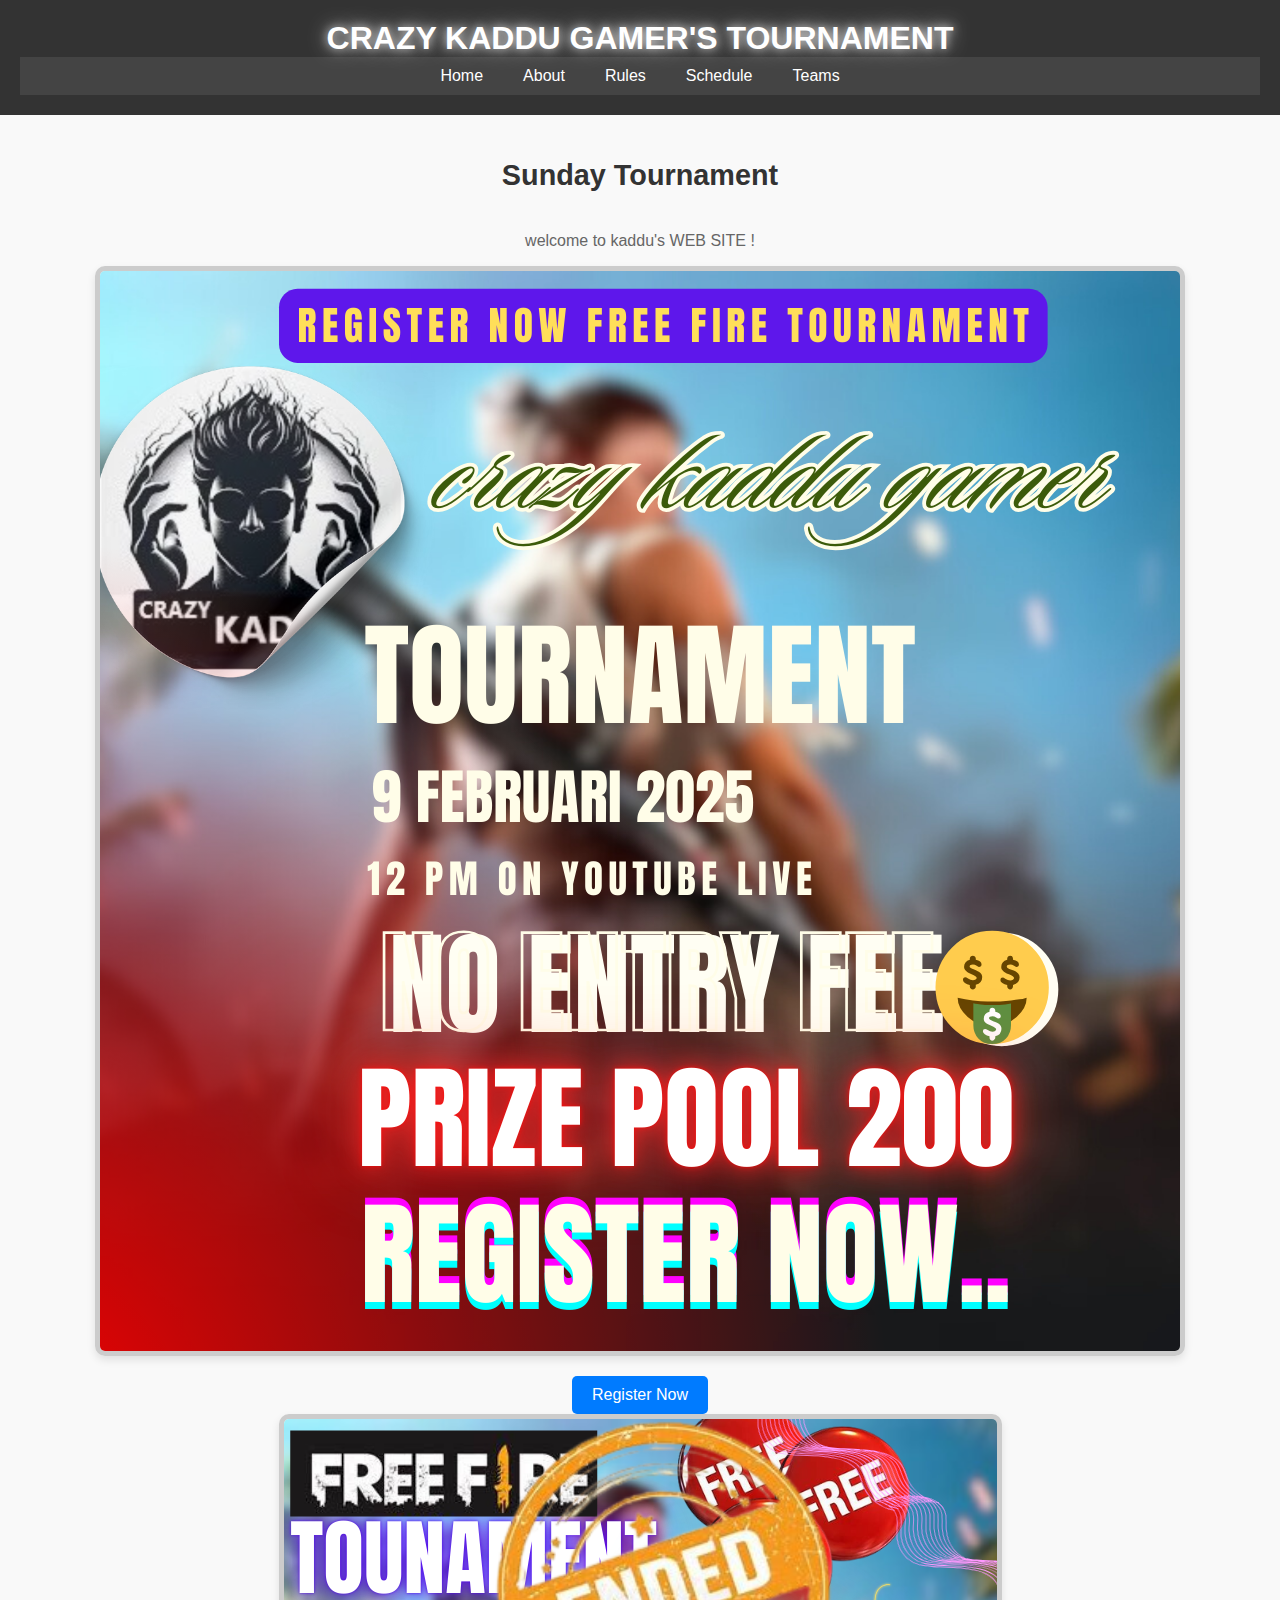
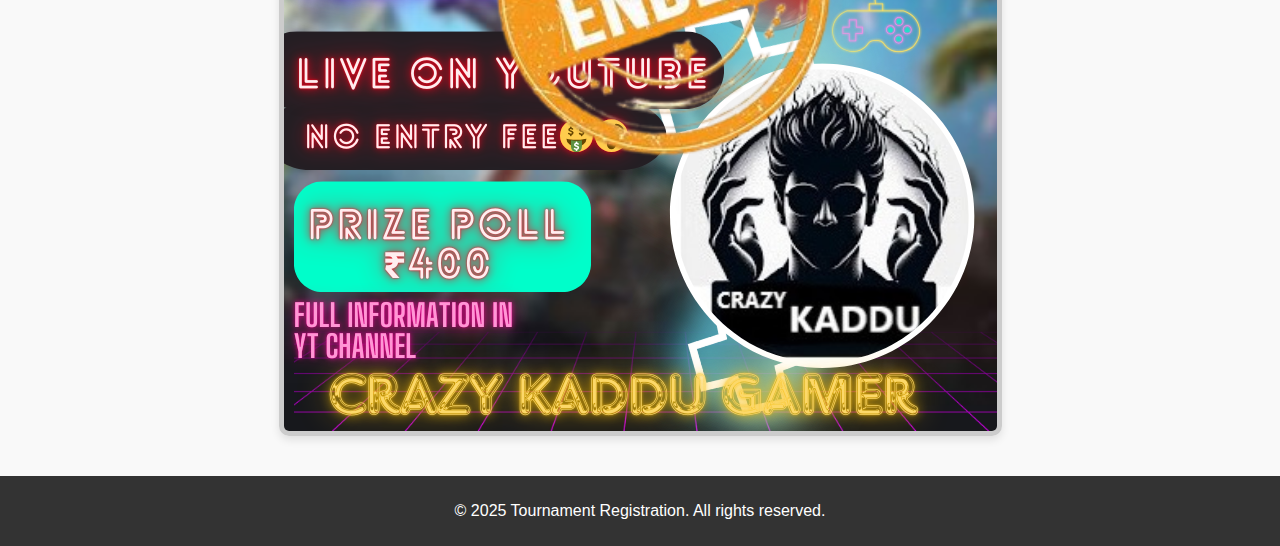
==== index.html @ c14dc3fb "Update index.html" ====
<!DOCTYPE html>
<html lang="en">
<head>
    <meta charset="UTF-8">
    <meta name="viewport" content="width=device-width, initial-scale=1.0">
    <title>Home - Tournament Registration</title>
    <link rel="stylesheet" href="styles.css">
    <style>
        .insta-frame {
            max-width: 100%;
            height: AUTO;
            margin-bottom: 20px;
            border: 5px solid #ccc; 
            box-shadow: 0 4px 8px rgba(0, 0, 0, 0.1); 
            border-radius: 10px; 
        }
        .center-content {
            display: flex;
            flex-direction: column;
            align-items: center;
        }
    </style>
</head>
<body class="body">
    <header class="header">
        <h1 class="header-title">CRAZY KADDU GAMER'S TOURNAMENT</h1>
        <nav class="nav">
            <ul class="nav-list">
                <li class="nav-item"><a href="index.html" class="nav-link">Home</a></li>
                <li class="nav-item"><a href="about.html" class="nav-link">About</a></li>
        
                <li class="nav-item"><a href="rules.html" class="nav-link">Rules</a></li>
                <li class="nav-item"><a href="schedule.html" class="nav-link">Schedule</a></li>
                <li class="nav-item"><a href="teams.html" class="nav-link">Teams</a></li>
            </ul>
        </nav>
    </header>
    <main class="main">
        <section class="main-section center-content">
            <h2 class="main-heading">Sunday Tournament</h2>
            <p class="main-text">welcome to kaddu's WEB SITE !</p>
 <img src="Olive Green and Dark Green Tennis Tournament Instagram Post (1).png" class ="insta-frame">

<a href="https://docs.google.com/forms/d/1CLk4UjoyXdGxr-pLaBGhxblEuFolL2P28bnDw8mNJg0/viewform" class="main-button">Register Now</a>
            
            <img src="free fire (4).png" class="insta-frame">

            
        </section>
    </main>
    <footer class="footer">
        <p class="footer-text">&copy; 2025 Tournament Registration. All rights reserved.</p>
    </footer>
</body>
</html>
---- styles.css ----
/* General Reset */
body {
    margin: 0;
    font-family: Arial, sans-serif;
}

/* Header Styling */
header {
    background-color: #333;
    color: #fff;
    padding: 20px;
    text-align: center;
}

header h1 {
    margin: 0;
    font-size: 2rem;
    text-shadow: 0 0 10px rgba(255, 255, 255, 0.7), 0 0 20px rgba(255, 255, 255, 0.7); /* Glowing effect */
}

/* Navigation Styling */
nav ul {
    list-style-type: none;
    padding: 0;
    margin: 0;
    display: flex;
    justify-content: center;
    flex-wrap: wrap; /* To handle wrapping on small screens */
    background-color: #444;
}

nav ul li {
    margin: 0;
}

nav ul li a {
    text-decoration: none;
    color: white;
    padding: 10px 20px;
    display: block;
    transition: background-color 0.3s, color 0.3s;
}

nav ul li a:hover {
    background-color: #ff6347; /* Tomato color for hover effect */
    color: #fff;
}

/* Main Section Styling */
main {
    padding: 20px;
    text-align: center;
    background-color: #f9f9f9;
}

main h2 {
    font-size: 1.8rem;
    color: #333;
    text-shadow: 0 0 10px rgba(255, 255, 255, 0.7), 0 0 20px rgba(255, 255, 255, 0.7); /* Glowing effect */
}

main p {
    font-size: 1rem;
    color: #666;
}

main a {
    text-decoration: none;
    color: #fff;
    background-color: #007bff;
    padding: 10px 20px;
    border-radius: 5px;
    transition: background-color 0.3s;
}

main a:hover {
    background-color: #0056b3;
}

/* Footer Styling */
footer {
    text-align: center;
    padding: 10px;
    background-color: #333;
    color: #fff;
}

/* Responsive Design */
@media (max-width: 768px) {
    header h1 {
        font-size: 1.5rem; /* Adjust header font size for smaller screens */
    }

    nav ul li a {
        padding: 10px; /* Reduce padding for better fit */
        font-size: 0.9rem; /* Adjust font size for mobile */
    }

    main h2 {
        font-size: 1.5rem;
    }

    main p {
        font-size: 0.9rem;
    }

    main a {
        font-size: 0.9rem;
        padding: 8px 16px; /* Reduce padding for buttons */
    }

    .template-section {
        margin: 10px auto; /* Adjust section margins */
    }
}
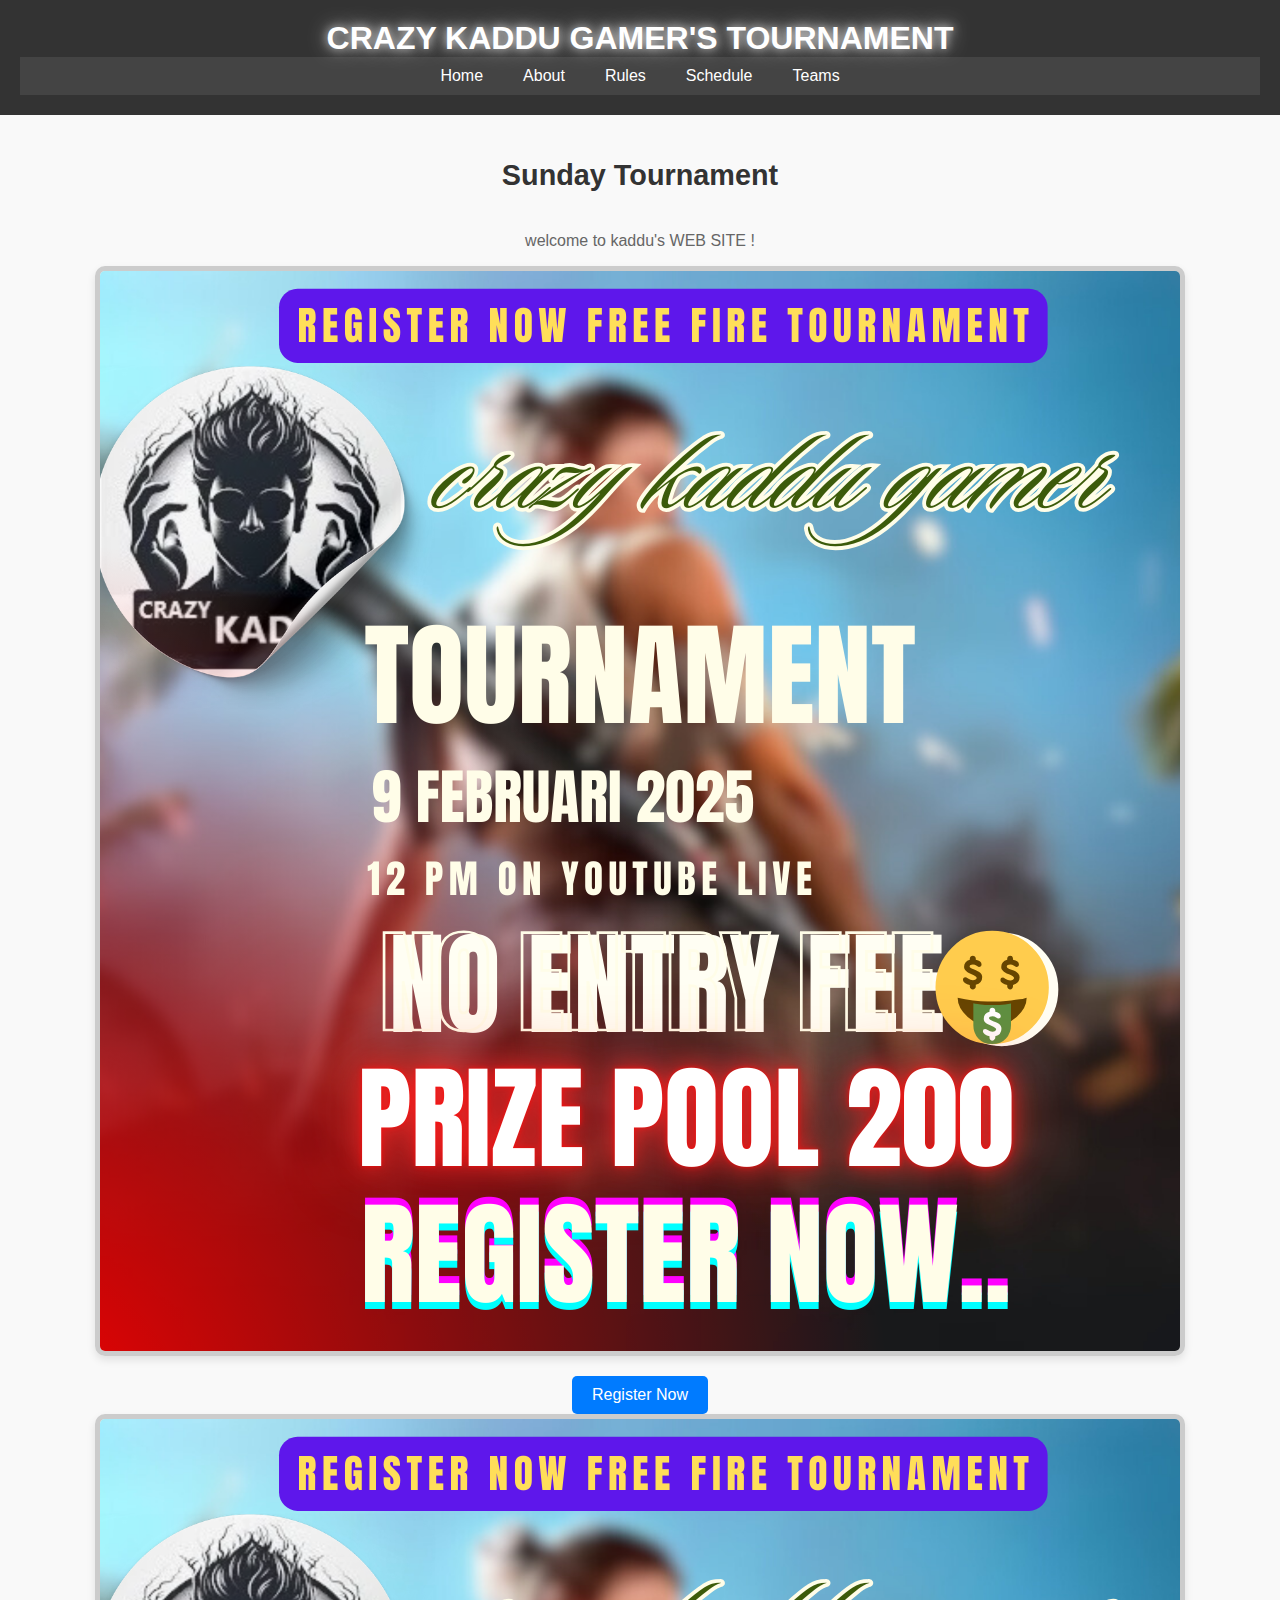
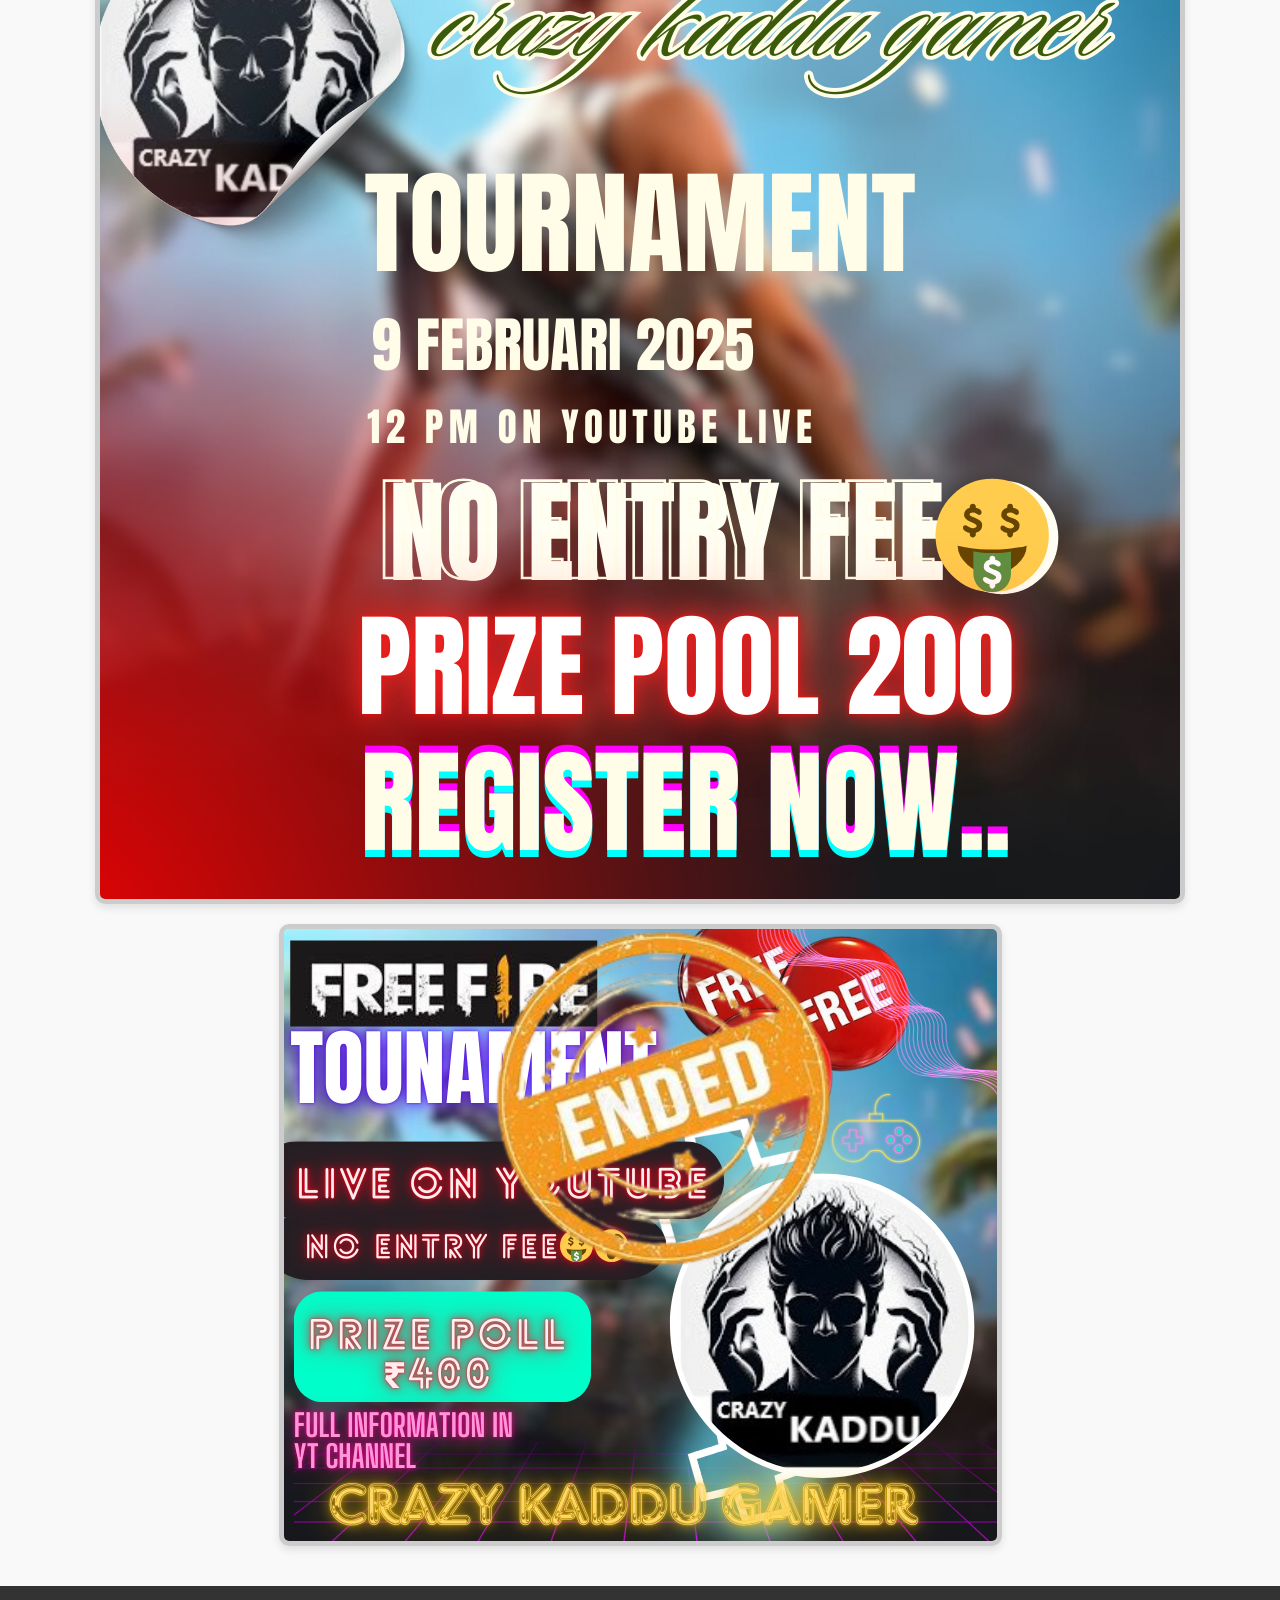
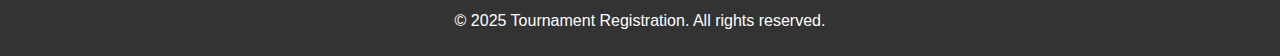
==== commit 68a516ba: "Update index.html" ====
--- a/index.html
+++ b/index.html
@@ -39,10 +39,10 @@
         <section class="main-section center-content">
             <h2 class="main-heading">Sunday Tournament</h2>
             <p class="main-text">welcome to kaddu's WEB SITE !</p>
+
  <img src="Olive Green and Dark Green Tennis Tournament Instagram Post (1).png" class ="insta-frame">
-
-<a href="https://docs.google.com/forms/d/1CLk4UjoyXdGxr-pLaBGhxblEuFolL2P28bnDw8mNJg0/viewform" class="main-button">Register Now</a>
-            
+<a href="https://surveyheart.com/form/67ffdda48aecef667fef8e4d" class="main-button">Register Now</a>
+             <img src="Olive Green and Dark Green Tennis Tournament Instagram Post (1).png" class ="insta-frame">
             <img src="free fire (4).png" class="insta-frame">
 
             
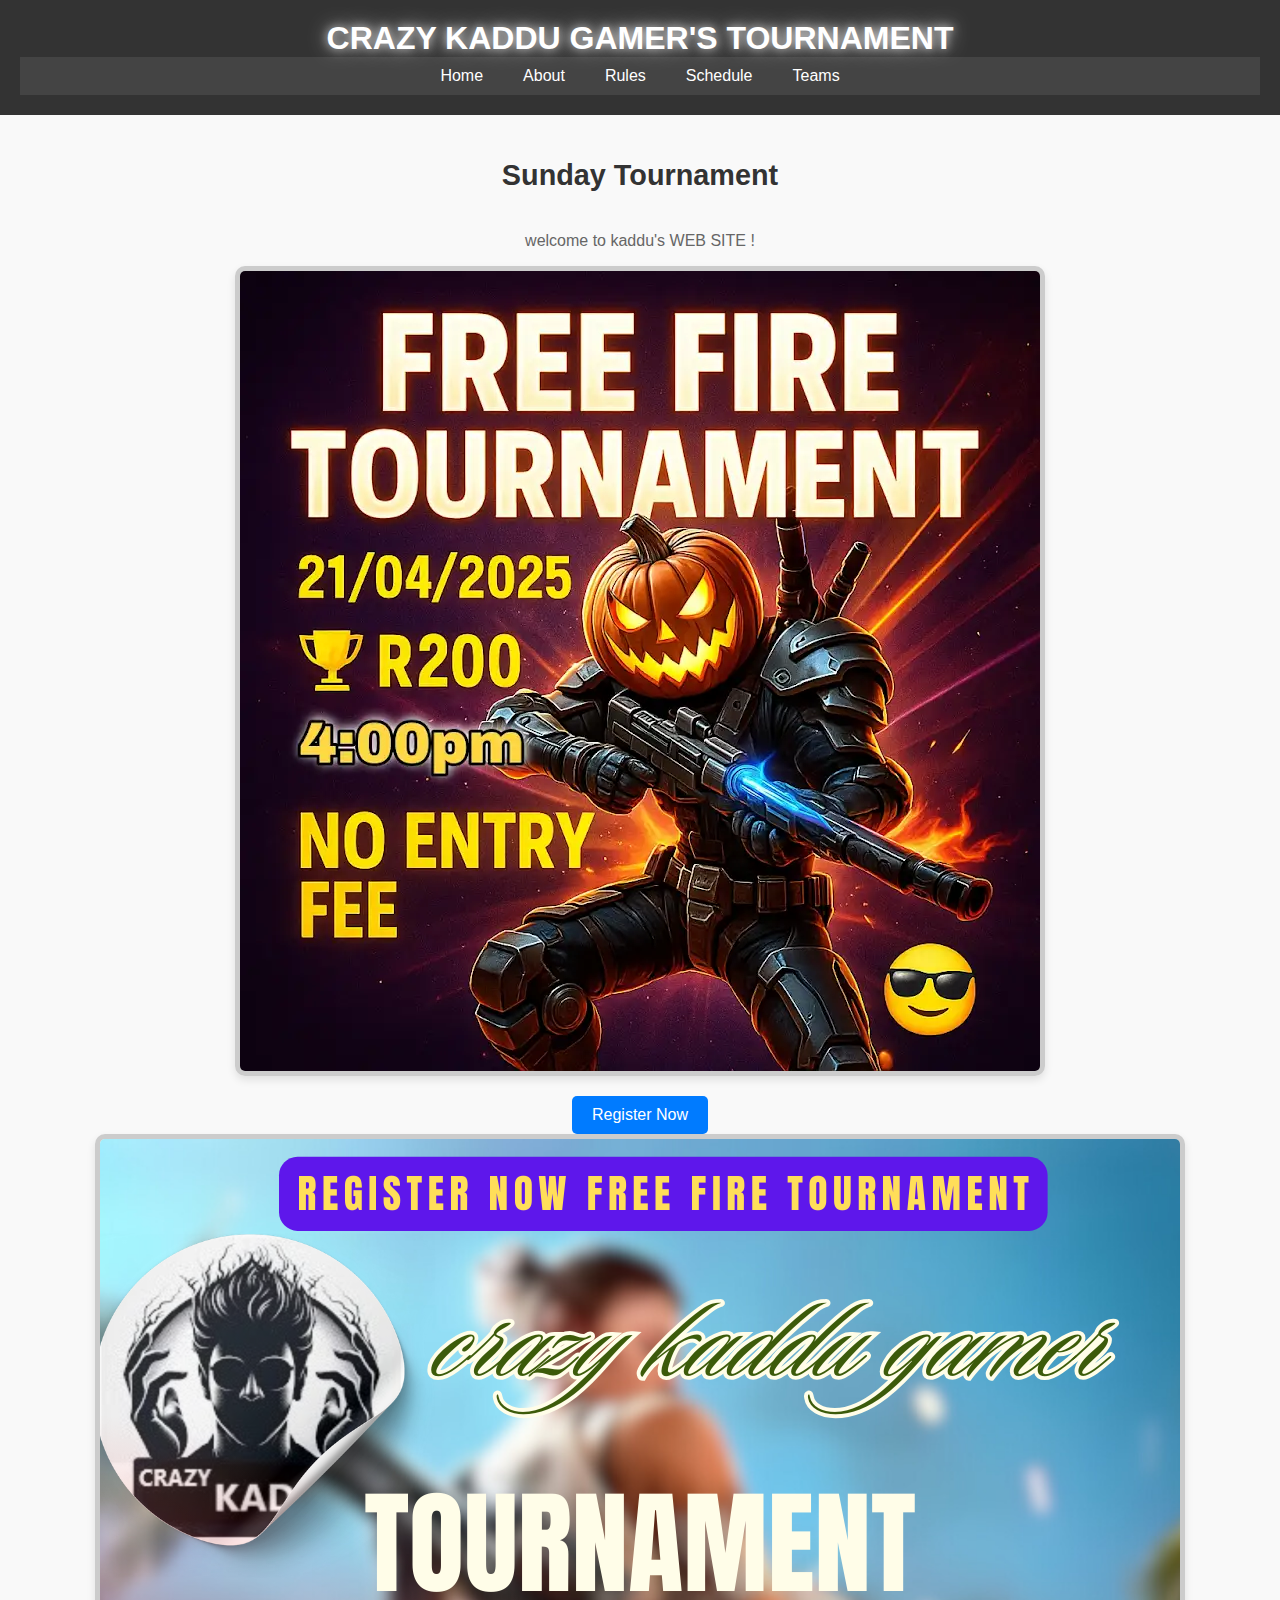
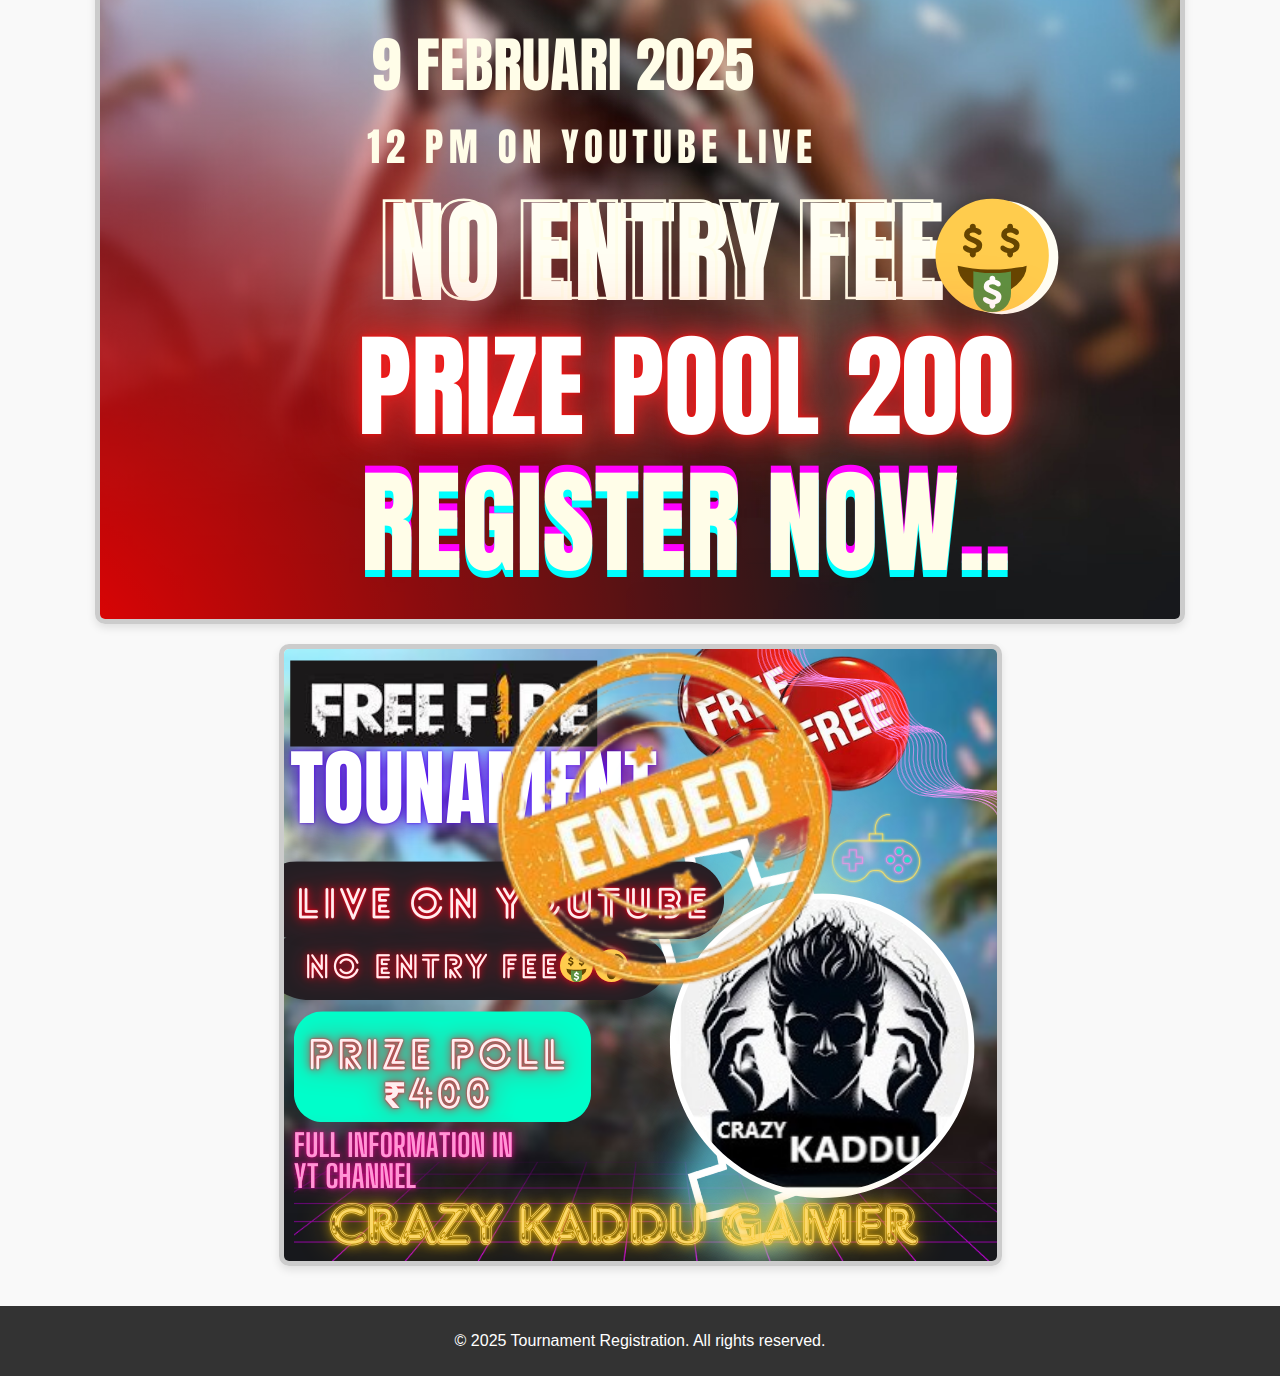
==== commit d41161ce: "Update index.html" ====
--- a/index.html
+++ b/index.html
@@ -40,7 +40,7 @@
             <h2 class="main-heading">Sunday Tournament</h2>
             <p class="main-text">welcome to kaddu's WEB SITE !</p>
 
- <img src="Olive Green and Dark Green Tennis Tournament Instagram Post (1).png" class ="insta-frame">
+ <img src="unnamed.webp" class ="insta-frame">
 <a href="https://surveyheart.com/form/67ffdda48aecef667fef8e4d" class="main-button">Register Now</a>
              <img src="Olive Green and Dark Green Tennis Tournament Instagram Post (1).png" class ="insta-frame">
             <img src="free fire (4).png" class="insta-frame">
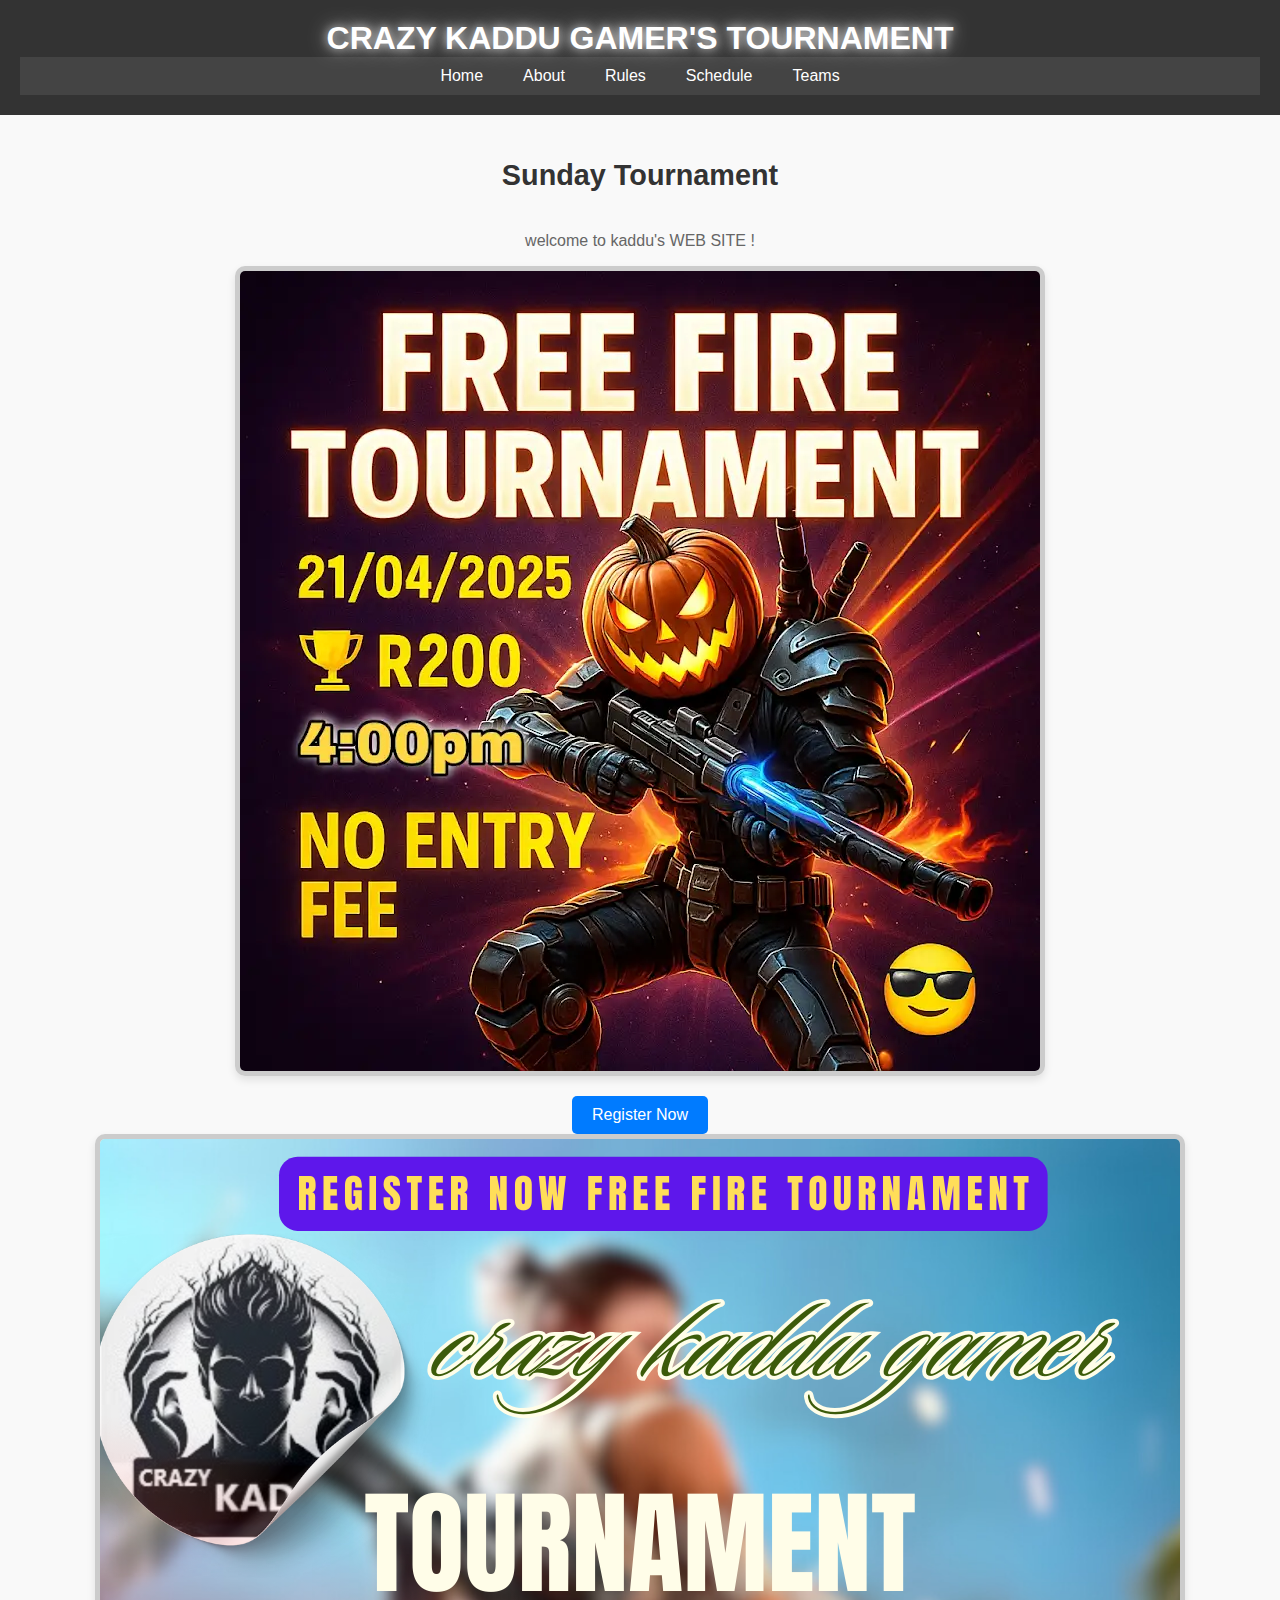
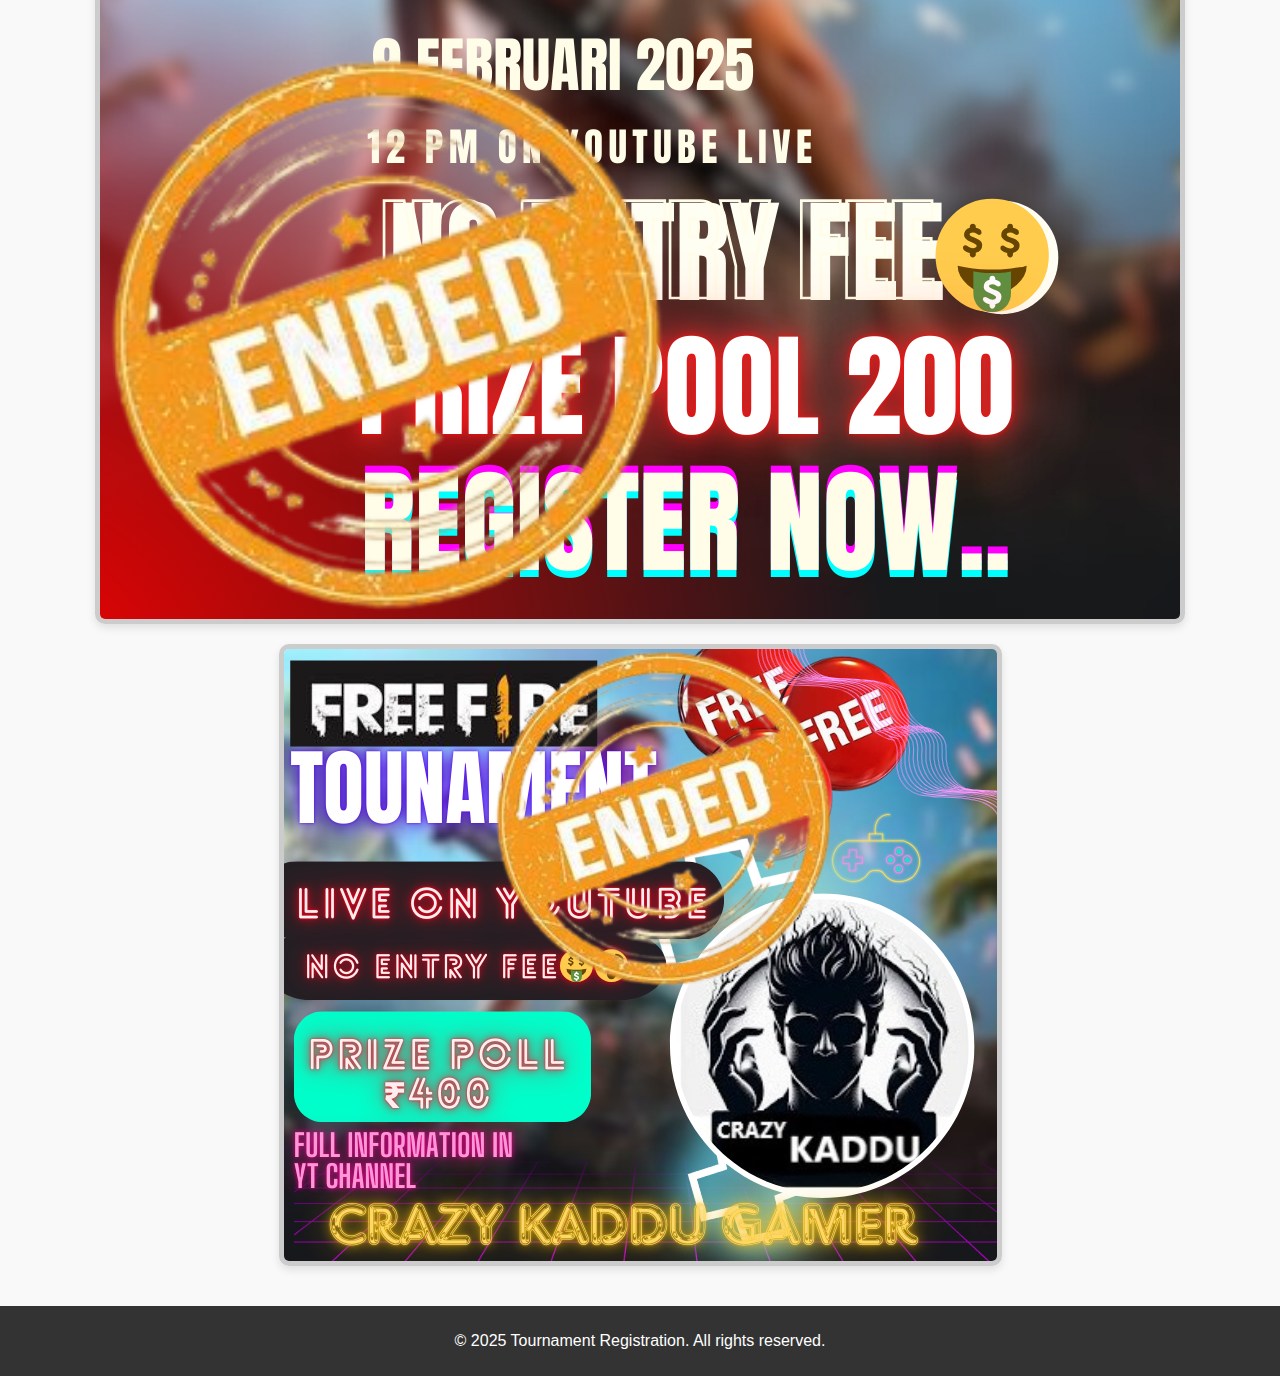
==== commit aea39c47: "Update index.html" ====
--- a/index.html
+++ b/index.html
@@ -42,7 +42,7 @@
 
  <img src="unnamed.webp" class ="insta-frame">
 <a href="https://surveyheart.com/form/67ffdda48aecef667fef8e4d" class="main-button">Register Now</a>
-             <img src="Olive Green and Dark Green Tennis Tournament Instagram Post (1).png" class ="insta-frame">
+             <img src="Olive Green and Dark Green Tennis Tournament Instagram Post (2).png" class ="insta-frame">
             <img src="free fire (4).png" class="insta-frame">
 
             
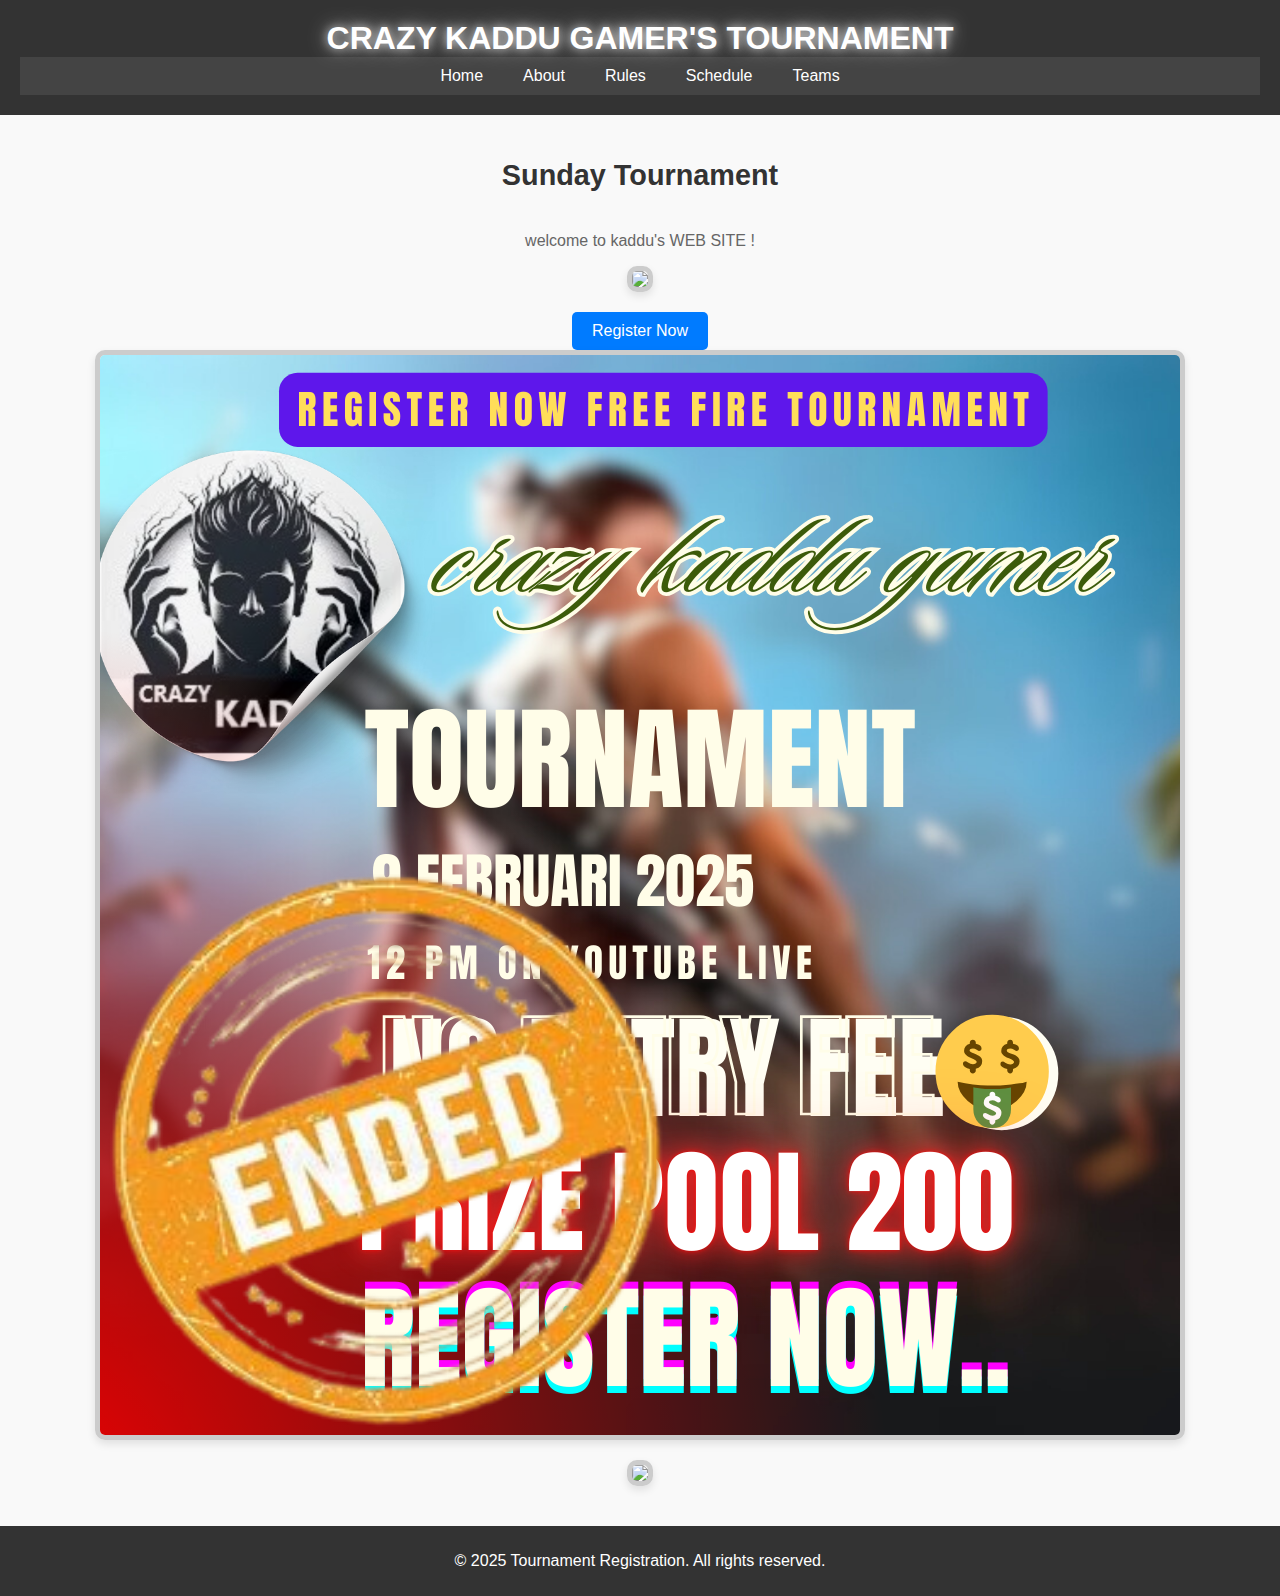
==== commit 03b267e9: "Update index.html" ====
--- a/index.html
+++ b/index.html
@@ -40,10 +40,10 @@
             <h2 class="main-heading">Sunday Tournament</h2>
             <p class="main-text">welcome to kaddu's WEB SITE !</p>
 
- <img src="unnamed.webp" class ="insta-frame">
+ <img src="TOUR3.png" class ="insta-frame">
 <a href="https://surveyheart.com/form/67ffdda48aecef667fef8e4d" class="main-button">Register Now</a>
-             <img src="Olive Green and Dark Green Tennis Tournament Instagram Post (2).png" class ="insta-frame">
-            <img src="free fire (4).png" class="insta-frame">
+             <img src="TOUR2.png" class ="insta-frame">
+            <img src="TOUR1.png" class="insta-frame">
 
             
         </section>
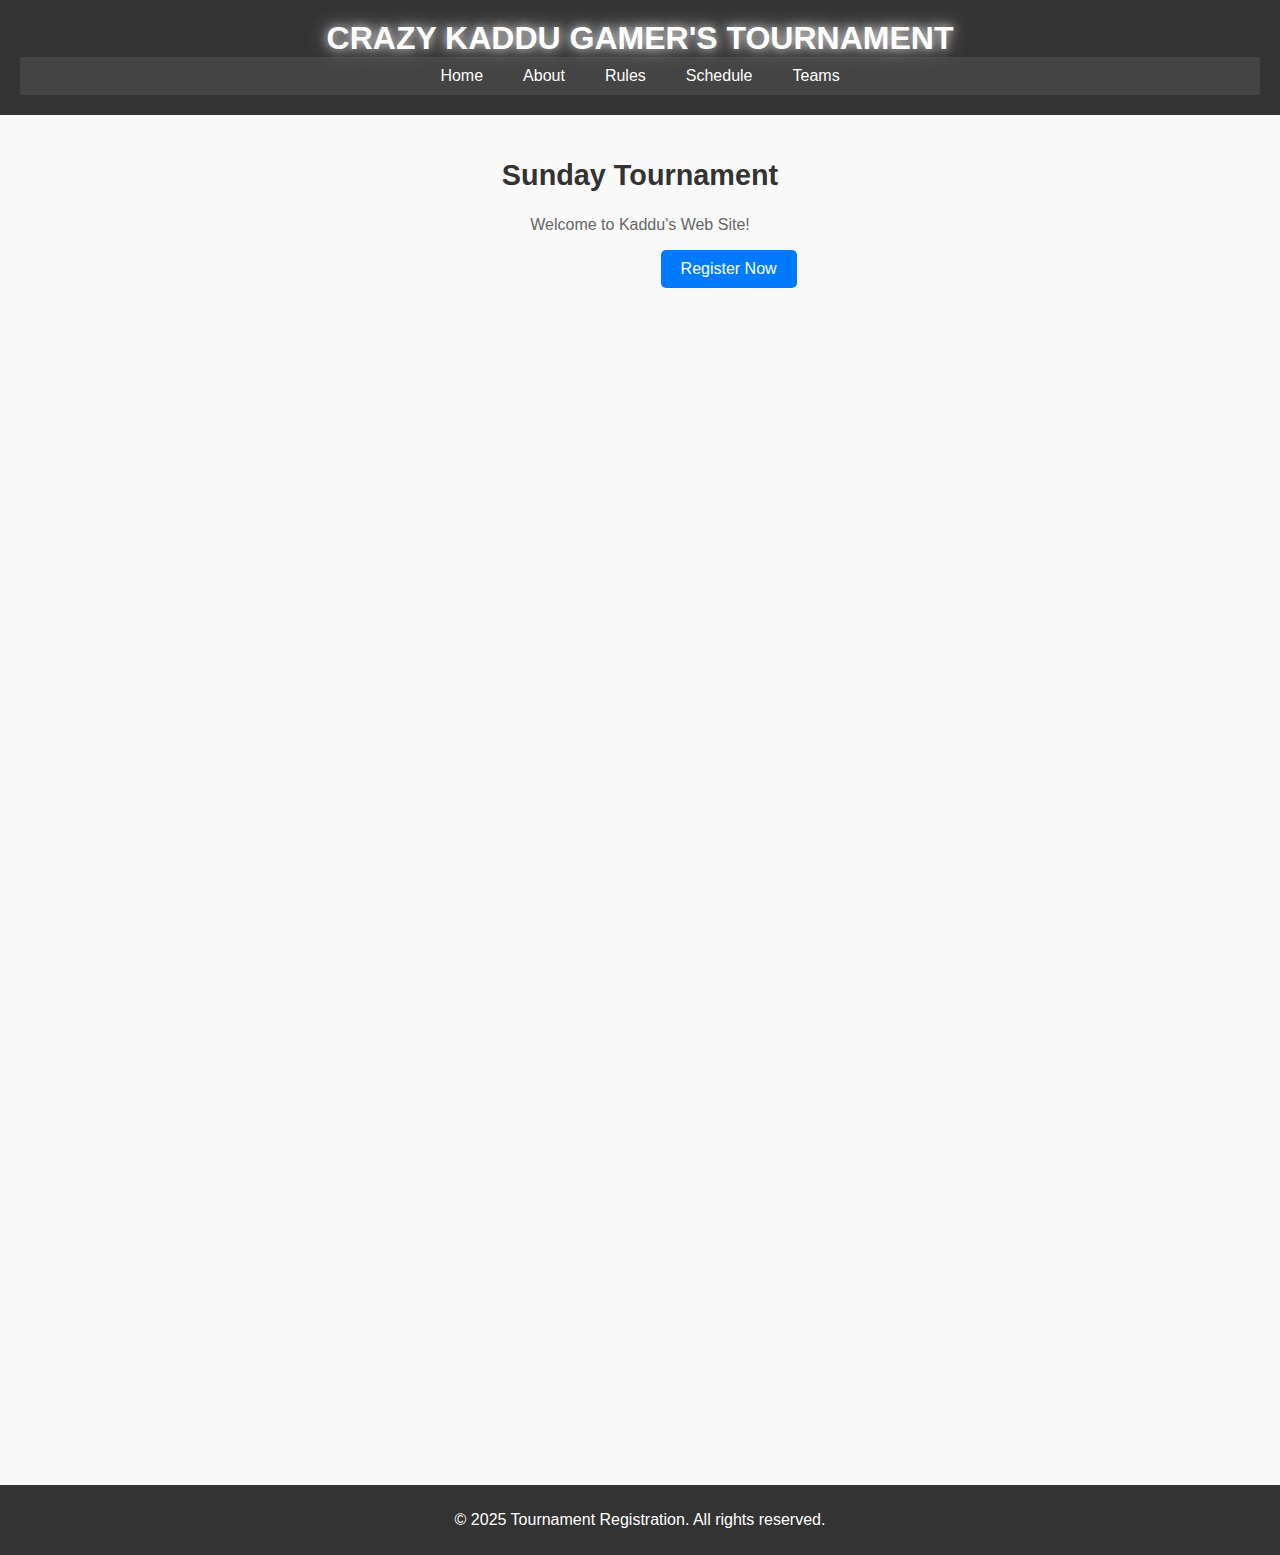
==== commit 40533fcd: "Update index.html" ====
--- a/index.html
+++ b/index.html
@@ -1,55 +1,37 @@
 <!DOCTYPE html>
 <html lang="en">
 <head>
-    <meta charset="UTF-8">
-    <meta name="viewport" content="width=device-width, initial-scale=1.0">
-    <title>Home - Tournament Registration</title>
-    <link rel="stylesheet" href="styles.css">
-    <style>
-        .insta-frame {
-            max-width: 100%;
-            height: AUTO;
-            margin-bottom: 20px;
-            border: 5px solid #ccc; 
-            box-shadow: 0 4px 8px rgba(0, 0, 0, 0.1); 
-            border-radius: 10px; 
-        }
-        .center-content {
-            display: flex;
-            flex-direction: column;
-            align-items: center;
-        }
-    </style>
+  <meta charset="UTF-8" />
+  <meta name="viewport" content="width=device-width, initial-scale=1.0"/>
+  <title>Home - Tournament Registration</title>
+  <link rel="stylesheet" href="styles.css">
 </head>
-<body class="body">
-    <header class="header">
-        <h1 class="header-title">CRAZY KADDU GAMER'S TOURNAMENT</h1>
-        <nav class="nav">
-            <ul class="nav-list">
-                <li class="nav-item"><a href="index.html" class="nav-link">Home</a></li>
-                <li class="nav-item"><a href="about.html" class="nav-link">About</a></li>
-        
-                <li class="nav-item"><a href="rules.html" class="nav-link">Rules</a></li>
-                <li class="nav-item"><a href="schedule.html" class="nav-link">Schedule</a></li>
-                <li class="nav-item"><a href="teams.html" class="nav-link">Teams</a></li>
-            </ul>
-        </nav>
-    </header>
-    <main class="main">
-        <section class="main-section center-content">
-            <h2 class="main-heading">Sunday Tournament</h2>
-            <p class="main-text">welcome to kaddu's WEB SITE !</p>
+<body>
+  <header>
+    <h1>CRAZY KADDU GAMER'S TOURNAMENT</h1>
+    <nav>
+      <ul>
+        <li><a href="index.html">Home</a></li>
+        <li><a href="about.html">About</a></li>
+        <li><a href="rules.html">Rules</a></li>
+        <li><a href="schedule.html">Schedule</a></li>
+        <li><a href="teams.html">Teams</a></li>
+      </ul>
+    </nav>
+  </header>
 
- <img src="TOUR3.png" class ="insta-frame">
-<a href="https://surveyheart.com/form/67ffdda48aecef667fef8e4d" class="main-button">Register Now</a>
-             <img src="TOUR2.png" class ="insta-frame">
-            <img src="TOUR1.png" class="insta-frame">
+  <main>
+    <h2>Sunday Tournament</h2>
+    <p>Welcome to Kaddu's Web Site!</p>
 
-            
-        </section>
-    </main>
-    <footer class="footer">
-        <p class="footer-text">&copy; 2025 Tournament Registration. All rights reserved.</p>
-    </footer>
+    <img src="TOUR3.png" class="insta-frame" alt="Tournament Image 3">
+    <a href="https://surveyheart.com/form/67ffdda48aecef667fef8e4d" class="register-btn">Register Now</a>
+    <img src="TOUR2.png" class="insta-frame" alt="Tournament Image 2">
+    <img src="TOUR1.png" class="insta-frame" alt="Tournament Image 1">
+  </main>
+
+  <footer>
+    <p>&copy; 2025 Tournament Registration. All rights reserved.</p>
+  </footer>
 </body>
 </html>
--- a/styles.css
+++ b/styles.css
@@ -2,6 +2,23 @@
 body {
     margin: 0;
     font-family: Arial, sans-serif;
+    background-color: #f0f0f0;
+}
+
+/* Animations */
+@keyframes fadeIn {
+    from { opacity: 0; transform: translateY(20px); }
+    to { opacity: 1; transform: translateY(0); }
+}
+
+@keyframes slideDown {
+    from { transform: translateY(-50px); opacity: 0; }
+    to { transform: translateY(0); opacity: 1; }
+}
+
+@keyframes bounceHover {
+    0%, 100% { transform: scale(1); }
+    50% { transform: scale(1.05); }
 }
 
 /* Header Styling */
@@ -10,12 +27,13 @@
     color: #fff;
     padding: 20px;
     text-align: center;
+    animation: slideDown 0.8s ease;
 }
 
 header h1 {
     margin: 0;
     font-size: 2rem;
-    text-shadow: 0 0 10px rgba(255, 255, 255, 0.7), 0 0 20px rgba(255, 255, 255, 0.7); /* Glowing effect */
+    text-shadow: 0 0 10px rgba(255, 255, 255, 0.7), 0 0 20px rgba(255, 255, 255, 0.7);
 }
 
 /* Navigation Styling */
@@ -25,8 +43,9 @@
     margin: 0;
     display: flex;
     justify-content: center;
-    flex-wrap: wrap; /* To handle wrapping on small screens */
+    flex-wrap: wrap;
     background-color: #444;
+    animation: slideDown 1s ease;
 }
 
 nav ul li {
@@ -38,12 +57,13 @@
     color: white;
     padding: 10px 20px;
     display: block;
-    transition: background-color 0.3s, color 0.3s;
+    transition: background-color 0.3s, color 0.3s, transform 0.2s;
 }
 
 nav ul li a:hover {
-    background-color: #ff6347; /* Tomato color for hover effect */
+    background-color: #ff6347;
     color: #fff;
+    transform: scale(1.05);
 }
 
 /* Main Section Styling */
@@ -51,30 +71,37 @@
     padding: 20px;
     text-align: center;
     background-color: #f9f9f9;
+    animation: fadeIn 1s ease;
 }
 
 main h2 {
     font-size: 1.8rem;
     color: #333;
-    text-shadow: 0 0 10px rgba(255, 255, 255, 0.7), 0 0 20px rgba(255, 255, 255, 0.7); /* Glowing effect */
+    text-shadow: 0 0 10px rgba(255, 255, 255, 0.7), 0 0 20px rgba(255, 255, 255, 0.7);
+    animation: fadeIn 1s ease 0.2s forwards;
 }
 
 main p {
     font-size: 1rem;
     color: #666;
+    animation: fadeIn 1s ease 0.4s forwards;
 }
 
-main a {
+/* Button */
+.register-btn {
     text-decoration: none;
     color: #fff;
     background-color: #007bff;
     padding: 10px 20px;
     border-radius: 5px;
-    transition: background-color 0.3s;
+    transition: background-color 0.3s, transform 0.3s;
+    display: inline-block;
+    animation: fadeIn 1s ease 0.6s forwards;
 }
 
-main a:hover {
+.register-btn:hover {
     background-color: #0056b3;
+    animation: bounceHover 0.4s;
 }
 
 /* Footer Styling */
@@ -83,17 +110,37 @@
     padding: 10px;
     background-color: #333;
     color: #fff;
+    animation: fadeIn 1.2s ease;
+}
+
+/* Image Animation */
+.insta-frame {
+    max-width: 100%;
+    height: auto;
+    margin-bottom: 20px;
+    border: 5px solid #ccc;
+    box-shadow: 0 4px 8px rgba(0, 0, 0, 0.3);
+    border-radius: 10px;
+    opacity: 0;
+    transform: translateY(30px);
+    animation: fadeIn 1s ease forwards;
+    animation-delay: 0.5s;
+    transition: transform 0.3s ease;
+}
+
+.insta-frame:hover {
+    transform: scale(1.03);
 }
 
 /* Responsive Design */
 @media (max-width: 768px) {
     header h1 {
-        font-size: 1.5rem; /* Adjust header font size for smaller screens */
+        font-size: 1.5rem;
     }
 
     nav ul li a {
-        padding: 10px; /* Reduce padding for better fit */
-        font-size: 0.9rem; /* Adjust font size for mobile */
+        padding: 10px;
+        font-size: 0.9rem;
     }
 
     main h2 {
@@ -104,12 +151,8 @@
         font-size: 0.9rem;
     }
 
-    main a {
+    .register-btn {
         font-size: 0.9rem;
-        padding: 8px 16px; /* Reduce padding for buttons */
-    }
-
-    .template-section {
-        margin: 10px auto; /* Adjust section margins */
+        padding: 8px 16px;
     }
 }
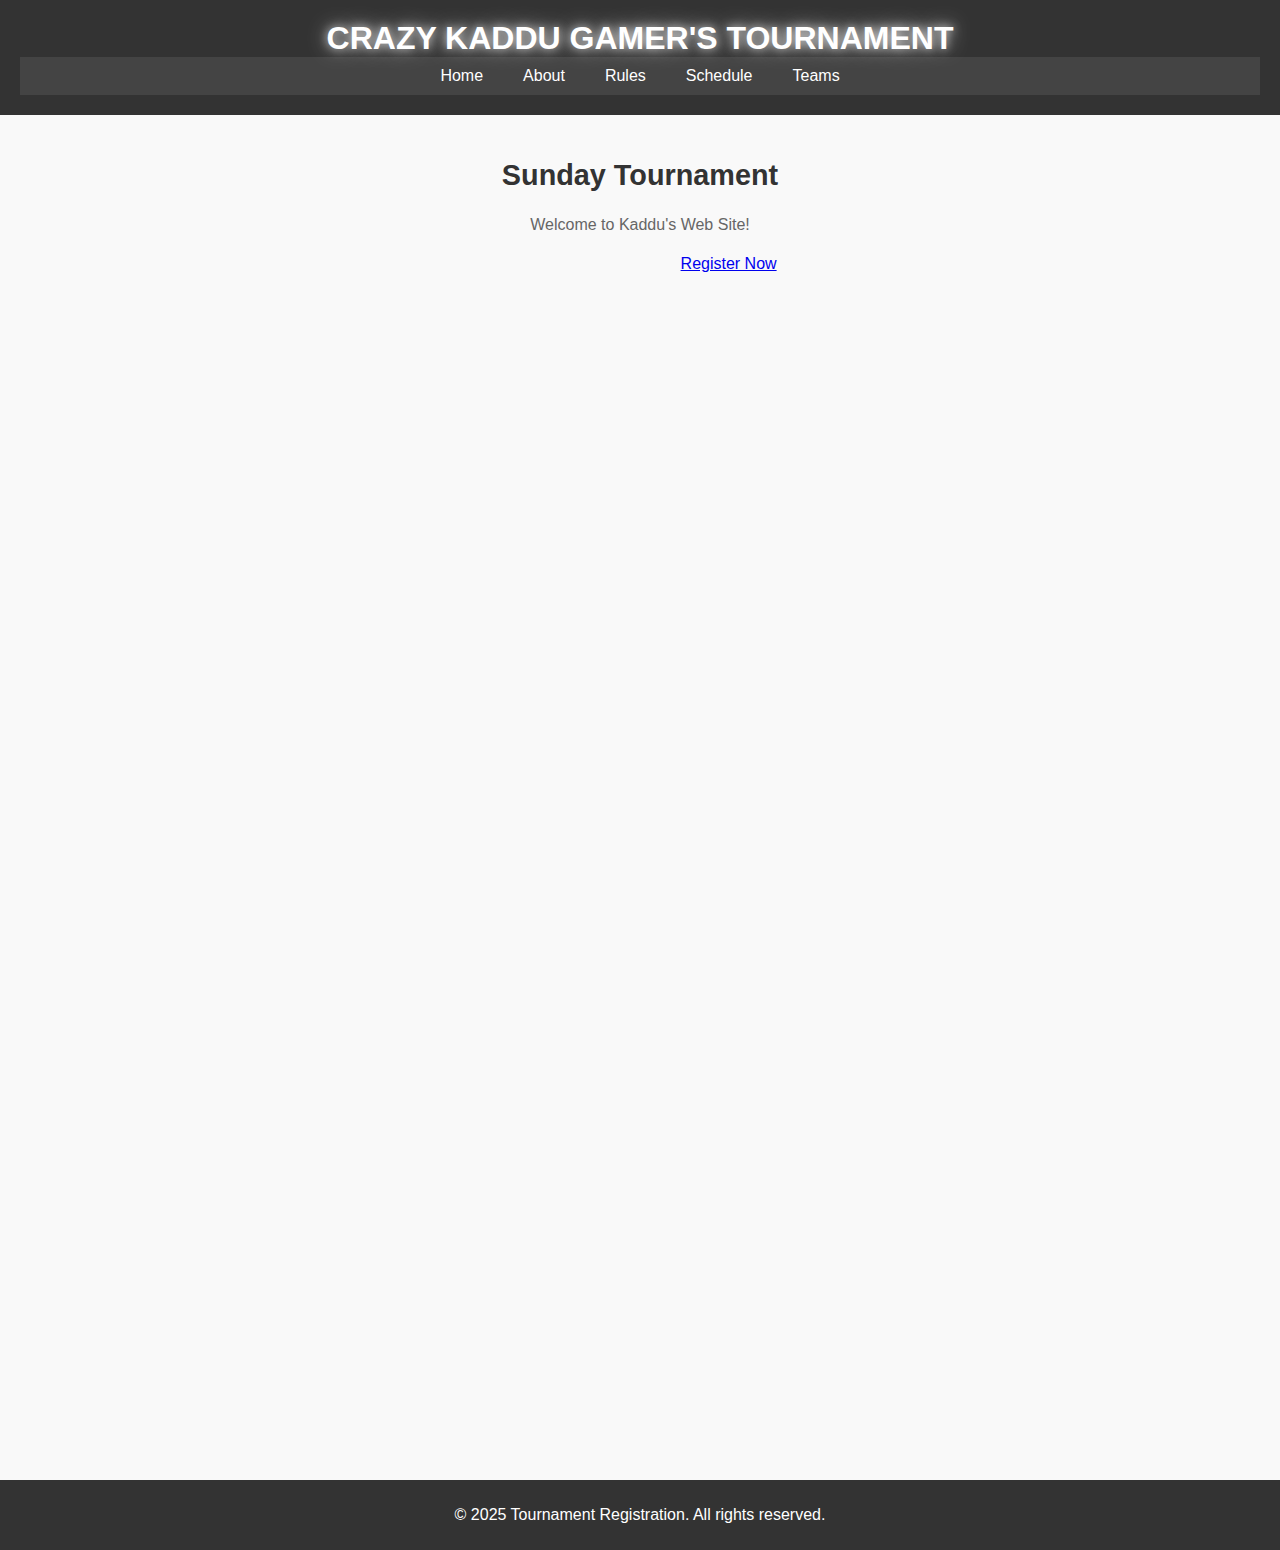
==== commit fa9e404a: "Update index.html" ====
--- a/index.html
+++ b/index.html
@@ -4,34 +4,37 @@
   <meta charset="UTF-8" />
   <meta name="viewport" content="width=device-width, initial-scale=1.0"/>
   <title>Home - Tournament Registration</title>
+  <link href="https://fonts.googleapis.com/css2?family=Orbitron:wght@600&family=Roboto&display=swap" rel="stylesheet"> 
   <link rel="stylesheet" href="styles.css">
 </head>
 <body>
-  <header>
-    <h1>CRAZY KADDU GAMER'S TOURNAMENT</h1>
-    <nav>
-      <ul>
-        <li><a href="index.html">Home</a></li>
-        <li><a href="about.html">About</a></li>
-        <li><a href="rules.html">Rules</a></li>
-        <li><a href="schedule.html">Schedule</a></li>
-        <li><a href="teams.html">Teams</a></li>
+  <header class="header">
+    <h1 class="header-title">CRAZY KADDU GAMER'S TOURNAMENT</h1>
+    <nav class="nav">
+      <ul class="nav-list">
+        <li class="nav-item"><a href="index.html" class="nav-link">Home</a></li>
+        <li class="nav-item"><a href="about.html" class="nav-link">About</a></li>
+        <li class="nav-item"><a href="rules.html" class="nav-link">Rules</a></li>
+        <li class="nav-item"><a href="schedule.html" class="nav-link">Schedule</a></li>
+        <li class="nav-item"><a href="teams.html" class="nav-link">Teams</a></li>
       </ul>
     </nav>
   </header>
 
-  <main>
-    <h2>Sunday Tournament</h2>
-    <p>Welcome to Kaddu's Web Site!</p>
+  <main class="main">
+    <section class="main-section center-content">
+      <h2 class="main-heading">Sunday Tournament</h2>
+      <p class="main-text">Welcome to Kaddu's Web Site!</p>
 
-    <img src="TOUR3.png" class="insta-frame" alt="Tournament Image 3">
-    <a href="https://surveyheart.com/form/67ffdda48aecef667fef8e4d" class="register-btn">Register Now</a>
-    <img src="TOUR2.png" class="insta-frame" alt="Tournament Image 2">
-    <img src="TOUR1.png" class="insta-frame" alt="Tournament Image 1">
+      <img src="TOUR3.png" class="insta-frame" alt="Tournament Image 3">
+      <a href="https://surveyheart.com/form/67ffdda48aecef667fef8e4d" class="main-button">Register Now</a>
+      <img src="TOUR2.png" class="insta-frame" alt="Tournament Image 2">
+      <img src="TOUR1.png" class="insta-frame" alt="Tournament Image 1">
+    </section>
   </main>
 
-  <footer>
-    <p>&copy; 2025 Tournament Registration. All rights reserved.</p>
+  <footer class="footer">
+    <p class="footer-text">&copy; 2025 Tournament Registration. All rights reserved.</p>
   </footer>
 </body>
 </html>
